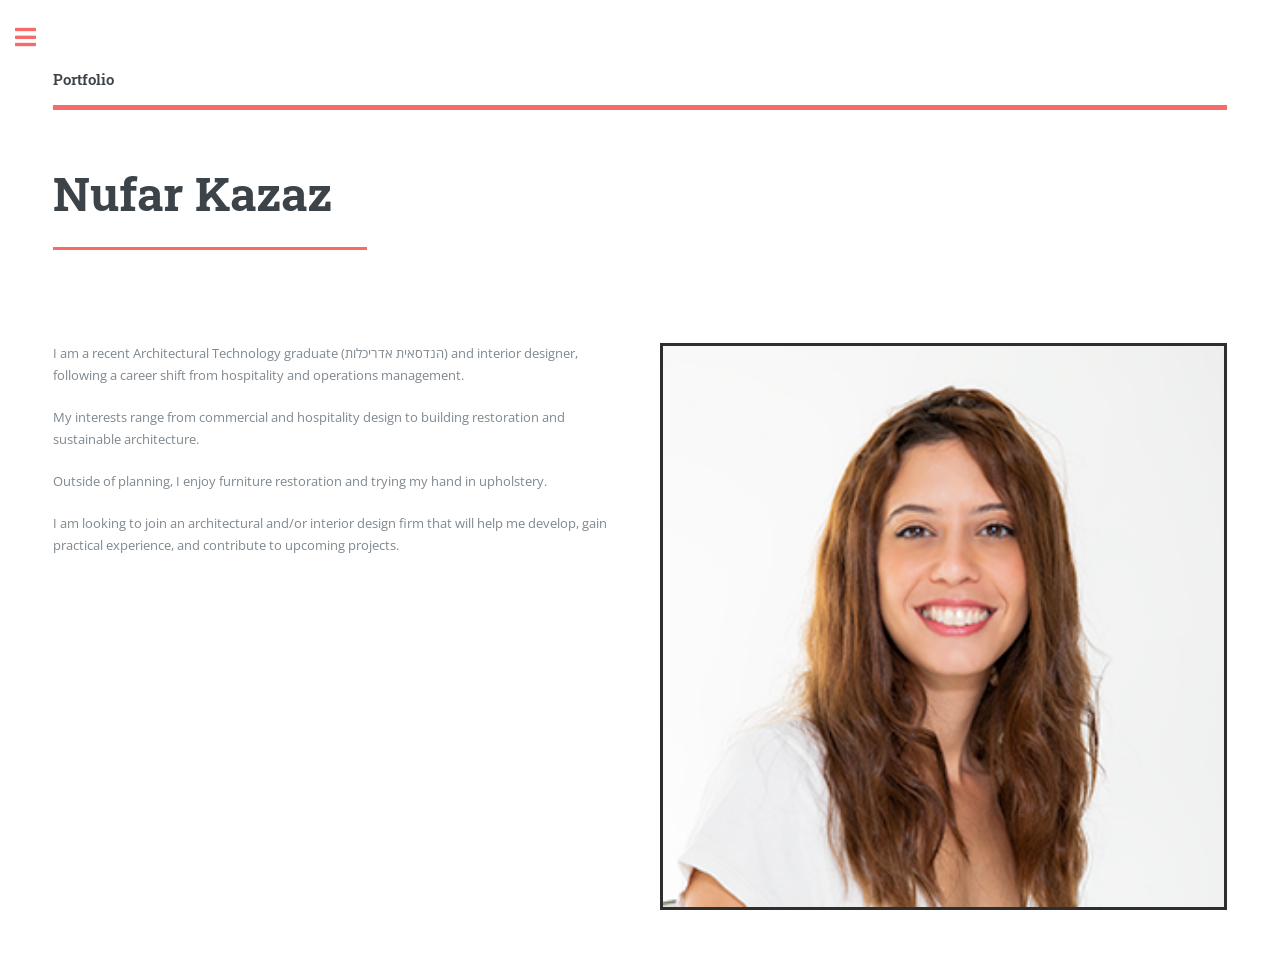
==== about.html @ 68d4677e "Add about.html with personal information and layout" ====
<!DOCTYPE HTML>
<html>
	<head>
		<title>Nufar Kazaz | About Me</title>
		<meta charset="utf-8" />
		<meta name="viewport" content="width=device-width, initial-scale=1, user-scalable=no" />
		<link rel="stylesheet" href="assets/css/main.css?v=2" />
		<style>
			.about-columns {
				display: grid;
				grid-template-columns: 1fr 1fr;
				gap: 3em;
				align-items: start;
			}

			.about-text p {
				margin-bottom: 1.5em;
			}

			.about-photo img {
				display: block;
				width: 100%;
				height: auto;
			}

			@media screen and (max-width: 736px) {
				.about-columns {
					grid-template-columns: 1fr;
					gap: 1.5em;
				}
			}
		</style>
	</head>
	<body class="is-preload">
		<div id="wrapper">
			<div id="main">
				<div class="inner">
					<header id="header">
						<a href="index.html" class="logo"><strong>Portfolio</strong></a>
					</header>

					<section>
						<header class="major">
							<h1>Nufar Kazaz</h1>
						</header>

						<div class="about-columns">
							<div class="about-text">
								<p>I am a recent Architectural Technology graduate (הנדסאית אדריכלות) and interior designer, following a career shift from hospitality and operations management.</p>

								<p>My interests range from commercial and hospitality design to building restoration and sustainable architecture.</p>

								<p>Outside of planning, I enjoy furniture restoration and trying my hand in upholstery.</p>

								<p>I am looking to join an architectural and/or interior design firm that will help me develop, gain practical experience, and contribute to upcoming projects.</p>
							</div>

							<div class="about-photo">
								<span class="image fit">
									<img src="images/Nufar-Kazaz.png" alt="Nufar Kazaz" />
								</span>
							</div>
						</div>
					</section>
				</div>
			</div>

			<div id="sidebar">
				<div class="inner">
					<nav id="menu">
						<header class="major">
							<h2>Menu</h2>
						</header>
						<ul>
							<li><a href="index.html">Homepage</a></li>
							<li>
								<span class="opener">Academic Projects</span>
								<ul>
									<li><a href="tzlil.html">Tzlil Music Center</a></li>
									<li><a href="kindergarten.html">Shitah Kindergarten</a></li>
									<li><a href="haemek.html">HaEmek Student Housing</a></li>
								</ul>
							</li>
							<li><a href="about.html">About Me</a></li>
						</ul>
					</nav>

					<section>
						<header class="major">
							<h2>Get in touch</h2>
						</header>
						<ul class="contact">
							<li class="icon solid fa-envelope"><a href="mailto:NufarKazaz@gmail.com">NufarKazaz@gmail.com</a></li>
							<li class="icon solid fa-phone">(+972) (0)52-6721467</li>
							<li class="icon solid fa-home">Ein Carmel<br />Israel</li>
						</ul>
					</section>

					<footer id="footer">
						<p class="copyright">&copy; Nufar Kazaz. All rights reserved. Design: <a href="https://html5up.net">HTML5 UP</a>.</p>
					</footer>
				</div>
			</div>
		</div>

		<script src="assets/js/jquery.min.js"></script>
		<script src="assets/js/browser.min.js"></script>
		<script src="assets/js/breakpoints.min.js"></script>
		<script src="assets/js/util.js"></script>
		<script src="assets/js/main.js"></script>
	</body>
</html>
---- assets/css/main.css ----
@import url(fontawesome-all.min.css);
@import url("https://fonts.googleapis.com/css?family=Open+Sans:400,600,400italic,600italic|Roboto+Slab:400,700");
/*
	Editorial by HTML5 UP
	html5up.net | @ajlkn
	Free for personal and commercial use under the CCA 3.0 license (html5up.net/license)
*/
html, body, div, span, applet, object,
iframe, h1, h2, h3, h4, h5, h6, p, blockquote,
pre, a, abbr, acronym, address, big, cite,
code, del, dfn, em, img, ins, kbd, q, s, samp,
small, strike, strong, sub, sup, tt, var, b,
u, i, center, dl, dt, dd, ol, ul, li, fieldset,
form, label, legend, table, caption, tbody,
tfoot, thead, tr, th, td, article, aside,
canvas, details, embed, figure, figcaption,
footer, header, hgroup, menu, nav, output, ruby,
section, summary, time, mark, audio, video {
  margin: 0;
  padding: 0;
  border: 0;
  font-size: 100%;
  font: inherit;
  vertical-align: baseline; }

article, aside, details, figcaption, figure,
footer, header, hgroup, menu, nav, section {
  display: block; }

body {
  line-height: 1; }

ol, ul {
  list-style: none; }

blockquote, q {
  quotes: none; }
  blockquote:before, blockquote:after, q:before, q:after {
    content: '';
    content: none; }

table {
  border-collapse: collapse;
  border-spacing: 0; }

body {
  -webkit-text-size-adjust: none; }

mark {
  background-color: transparent;
  color: inherit; }

input::-moz-focus-inner {
  border: 0;
  padding: 0; }

input, select, textarea {
  -moz-appearance: none;
  -webkit-appearance: none;
  -ms-appearance: none;
  appearance: none; }

/* Basic */
@-ms-viewport {
  width: device-width; }

body {
  -ms-overflow-style: scrollbar; }

@media screen and (max-width: 480px) {
  html, body {
    min-width: 320px; } }

html {
  box-sizing: border-box; }

*, *:before, *:after {
  box-sizing: inherit; }

body {
  background: #ffffff; }
  body.is-preload *, body.is-preload *:before, body.is-preload *:after, body.is-resizing *, body.is-resizing *:before, body.is-resizing *:after {
    -moz-animation: none !important;
    -webkit-animation: none !important;
    -ms-animation: none !important;
    animation: none !important;
    -moz-transition: none !important;
    -webkit-transition: none !important;
    -ms-transition: none !important;
    transition: none !important; }

/* Type */
body, input, select, textarea {
  color: #7f888f;
  font-family: "Open Sans", sans-serif;
  font-size: 13pt;
  font-weight: 400;
  line-height: 1.65; }
  @media screen and (max-width: 1680px) {
    body, input, select, textarea {
      font-size: 11pt; } }
  @media screen and (max-width: 1280px) {
    body, input, select, textarea {
      font-size: 10pt; } }
  @media screen and (max-width: 360px) {
    body, input, select, textarea {
      font-size: 9pt; } }

a {
  -moz-transition: color 0.2s ease-in-out, border-bottom-color 0.2s ease-in-out;
  -webkit-transition: color 0.2s ease-in-out, border-bottom-color 0.2s ease-in-out;
  -ms-transition: color 0.2s ease-in-out, border-bottom-color 0.2s ease-in-out;
  transition: color 0.2s ease-in-out, border-bottom-color 0.2s ease-in-out;
  border-bottom: dotted 1px;
  color: #f56a6a;
  text-decoration: none; }
  a:hover {
    border-bottom-color: #f56a6a;
    color: #f56a6a !important; }
    a:hover strong {
      color: inherit; }

strong, b {
  color: #3d4449;
  font-weight: 600; }

em, i {
  font-style: italic; }

p {
  margin: 0 0 2em 0; }

h1, h2, h3, h4, h5, h6 {
  color: #3d4449;
  font-family: "Roboto Slab", serif;
  font-weight: 700;
  line-height: 1.5;
  margin: 0 0 1em 0; }
  h1 a, h2 a, h3 a, h4 a, h5 a, h6 a {
    color: inherit;
    text-decoration: none;
    border-bottom: 0; }

h1 {
  font-size: 4em;
  margin: 0 0 0.5em 0;
  line-height: 1.3; }

h2 {
  font-size: 1.75em; }

h3 {
  font-size: 1.25em; }

h4 {
  font-size: 1.1em; }

h5 {
  font-size: 0.9em; }

h6 {
  font-size: 0.7em; }

@media screen and (max-width: 1680px) {
  h1 {
    font-size: 3.5em; } }

@media screen and (max-width: 980px) {
  h1 {
    font-size: 3.25em; } }

@media screen and (max-width: 736px) {
  h1 {
    font-size: 2em;
    line-height: 1.4; }
  h2 {
    font-size: 1.5em; } }

sub {
  font-size: 0.8em;
  position: relative;
  top: 0.5em; }

sup {
  font-size: 0.8em;
  position: relative;
  top: -0.5em; }

blockquote {
  border-left: solid 3px rgba(210, 215, 217, 0.75);
  font-style: italic;
  margin: 0 0 2em 0;
  padding: 0.5em 0 0.5em 2em; }

code {
  background: rgba(230, 235, 237, 0.25);
  border-radius: 0.375em;
  border: solid 1px rgba(210, 215, 217, 0.75);
  font-family: "Courier New", monospace;
  font-size: 0.9em;
  margin: 0 0.25em;
  padding: 0.25em 0.65em; }

pre {
  -webkit-overflow-scrolling: touch;
  font-family: "Courier New", monospace;
  font-size: 0.9em;
  margin: 0 0 2em 0; }
  pre code {
    display: block;
    line-height: 1.75;
    padding: 1em 1.5em;
    overflow-x: auto; }

hr {
  border: 0;
  border-bottom: solid 1px rgba(210, 215, 217, 0.75);
  margin: 2em 0; }
  hr.major {
    margin: 3em 0; }

.align-left {
  text-align: left; }

.align-center {
  text-align: center; }

.align-right {
  text-align: right; }

/* Row */
.row {
  display: flex;
  flex-wrap: wrap;
  box-sizing: border-box;
  align-items: stretch; }
  .row > * {
    box-sizing: border-box; }
  .row.gtr-uniform > * > :last-child {
    margin-bottom: 0; }
  .row.aln-left {
    justify-content: flex-start; }
  .row.aln-center {
    justify-content: center; }
  .row.aln-right {
    justify-content: flex-end; }
  .row.aln-top {
    align-items: flex-start; }
  .row.aln-middle {
    align-items: center; }
  .row.aln-bottom {
    align-items: flex-end; }
  .row > .imp {
    order: -1; }
  .row > .col-1 {
    width: 8.33333%; }
  .row > .off-1 {
    margin-left: 8.33333%; }
  .row > .col-2 {
    width: 16.66667%; }
  .row > .off-2 {
    margin-left: 16.66667%; }
  .row > .col-3 {
    width: 25%; }
  .row > .off-3 {
    margin-left: 25%; }
  .row > .col-4 {
    width: 33.33333%; }
  .row > .off-4 {
    margin-left: 33.33333%; }
  .row > .col-5 {
    width: 41.66667%; }
  .row > .off-5 {
    margin-left: 41.66667%; }
  .row > .col-6 {
    width: 50%; }
  .row > .off-6 {
    margin-left: 50%; }
  .row > .col-7 {
    width: 58.33333%; }
  .row > .off-7 {
    margin-left: 58.33333%; }
  .row > .col-8 {
    width: 66.66667%; }
  .row > .off-8 {
    margin-left: 66.66667%; }
  .row > .col-9 {
    width: 75%; }
  .row > .off-9 {
    margin-left: 75%; }
  .row > .col-10 {
    width: 83.33333%; }
  .row > .off-10 {
    margin-left: 83.33333%; }
  .row > .col-11 {
    width: 91.66667%; }
  .row > .off-11 {
    margin-left: 91.66667%; }
  .row > .col-12 {
    width: 100%; }
  .row > .off-12 {
    margin-left: 100%; }
  .row.gtr-0 {
    margin-top: 0;
    margin-left: 0em; }
    .row.gtr-0 > * {
      padding: 0 0 0 0em; }
    .row.gtr-0.gtr-uniform {
      margin-top: 0em; }
      .row.gtr-0.gtr-uniform > * {
        padding-top: 0em; }
  .row.gtr-25 {
    margin-top: 0;
    margin-left: -0.375em; }
    .row.gtr-25 > * {
      padding: 0 0 0 0.375em; }
    .row.gtr-25.gtr-uniform {
      margin-top: -0.375em; }
      .row.gtr-25.gtr-uniform > * {
        padding-top: 0.375em; }
  .row.gtr-50 {
    margin-top: 0;
    margin-left: -0.75em; }
    .row.gtr-50 > * {
      padding: 0 0 0 0.75em; }
    .row.gtr-50.gtr-uniform {
      margin-top: -0.75em; }
      .row.gtr-50.gtr-uniform > * {
        padding-top: 0.75em; }
  .row {
    margin-top: 0;
    margin-left: -1.5em; }
    .row > * {
      padding: 0 0 0 1.5em; }
    .row.gtr-uniform {
      margin-top: -1.5em; }
      .row.gtr-uniform > * {
        padding-top: 1.5em; }
  .row.gtr-150 {
    margin-top: 0;
    margin-left: -2.25em; }
    .row.gtr-150 > * {
      padding: 0 0 0 2.25em; }
    .row.gtr-150.gtr-uniform {
      margin-top: -2.25em; }
      .row.gtr-150.gtr-uniform > * {
        padding-top: 2.25em; }
  .row.gtr-200 {
    margin-top: 0;
    margin-left: -3em; }
    .row.gtr-200 > * {
      padding: 0 0 0 3em; }
    .row.gtr-200.gtr-uniform {
      margin-top: -3em; }
      .row.gtr-200.gtr-uniform > * {
        padding-top: 3em; }
  @media screen and (max-width: 1680px) {
    .row {
      display: flex;
      flex-wrap: wrap;
      box-sizing: border-box;
      align-items: stretch; }
      .row > * {
        box-sizing: border-box; }
      .row.gtr-uniform > * > :last-child {
        margin-bottom: 0; }
      .row.aln-left {
        justify-content: flex-start; }
      .row.aln-center {
        justify-content: center; }
      .row.aln-right {
        justify-content: flex-end; }
      .row.aln-top {
        align-items: flex-start; }
      .row.aln-middle {
        align-items: center; }
      .row.aln-bottom {
        align-items: flex-end; }
      .row > .imp-xlarge {
        order: -1; }
      .row > .col-1-xlarge {
        width: 8.33333%; }
      .row > .off-1-xlarge {
        margin-left: 8.33333%; }
      .row > .col-2-xlarge {
        width: 16.66667%; }
      .row > .off-2-xlarge {
        margin-left: 16.66667%; }
      .row > .col-3-xlarge {
        width: 25%; }
      .row > .off-3-xlarge {
        margin-left: 25%; }
      .row > .col-4-xlarge {
        width: 33.33333%; }
      .row > .off-4-xlarge {
        margin-left: 33.33333%; }
      .row > .col-5-xlarge {
        width: 41.66667%; }
      .row > .off-5-xlarge {
        margin-left: 41.66667%; }
      .row > .col-6-xlarge {
        width: 50%; }
      .row > .off-6-xlarge {
        margin-left: 50%; }
      .row > .col-7-xlarge {
        width: 58.33333%; }
      .row > .off-7-xlarge {
        margin-left: 58.33333%; }
      .row > .col-8-xlarge {
        width: 66.66667%; }
      .row > .off-8-xlarge {
        margin-left: 66.66667%; }
      .row > .col-9-xlarge {
        width: 75%; }
      .row > .off-9-xlarge {
        margin-left: 75%; }
      .row > .col-10-xlarge {
        width: 83.33333%; }
      .row > .off-10-xlarge {
        margin-left: 83.33333%; }
      .row > .col-11-xlarge {
        width: 91.66667%; }
      .row > .off-11-xlarge {
        margin-left: 91.66667%; }
      .row > .col-12-xlarge {
        width: 100%; }
      .row > .off-12-xlarge {
        margin-left: 100%; }
      .row.gtr-0 {
        margin-top: 0;
        margin-left: 0em; }
        .row.gtr-0 > * {
          padding: 0 0 0 0em; }
        .row.gtr-0.gtr-uniform {
          margin-top: 0em; }
          .row.gtr-0.gtr-uniform > * {
            padding-top: 0em; }
      .row.gtr-25 {
        margin-top: 0;
        margin-left: -0.375em; }
        .row.gtr-25 > * {
          padding: 0 0 0 0.375em; }
        .row.gtr-25.gtr-uniform {
          margin-top: -0.375em; }
          .row.gtr-25.gtr-uniform > * {
            padding-top: 0.375em; }
      .row.gtr-50 {
        margin-top: 0;
        margin-left: -0.75em; }
        .row.gtr-50 > * {
          padding: 0 0 0 0.75em; }
        .row.gtr-50.gtr-uniform {
          margin-top: -0.75em; }
          .row.gtr-50.gtr-uniform > * {
            padding-top: 0.75em; }
      .row {
        margin-top: 0;
        margin-left: -1.5em; }
        .row > * {
          padding: 0 0 0 1.5em; }
        .row.gtr-uniform {
          margin-top: -1.5em; }
          .row.gtr-uniform > * {
            padding-top: 1.5em; }
      .row.gtr-150 {
        margin-top: 0;
        margin-left: -2.25em; }
        .row.gtr-150 > * {
          padding: 0 0 0 2.25em; }
        .row.gtr-150.gtr-uniform {
          margin-top: -2.25em; }
          .row.gtr-150.gtr-uniform > * {
            padding-top: 2.25em; }
      .row.gtr-200 {
        margin-top: 0;
        margin-left: -3em; }
        .row.gtr-200 > * {
          padding: 0 0 0 3em; }
        .row.gtr-200.gtr-uniform {
          margin-top: -3em; }
          .row.gtr-200.gtr-uniform > * {
            padding-top: 3em; } }
  @media screen and (max-width: 1280px) {
    .row {
      display: flex;
      flex-wrap: wrap;
      box-sizing: border-box;
      align-items: stretch; }
      .row > * {
        box-sizing: border-box; }
      .row.gtr-uniform > * > :last-child {
        margin-bottom: 0; }
      .row.aln-left {
        justify-content: flex-start; }
      .row.aln-center {
        justify-content: center; }
      .row.aln-right {
        justify-content: flex-end; }
      .row.aln-top {
        align-items: flex-start; }
      .row.aln-middle {
        align-items: center; }
      .row.aln-bottom {
        align-items: flex-end; }
      .row > .imp-large {
        order: -1; }
      .row > .col-1-large {
        width: 8.33333%; }
      .row > .off-1-large {
        margin-left: 8.33333%; }
      .row > .col-2-large {
        width: 16.66667%; }
      .row > .off-2-large {
        margin-left: 16.66667%; }
      .row > .col-3-large {
        width: 25%; }
      .row > .off-3-large {
        margin-left: 25%; }
      .row > .col-4-large {
        width: 33.33333%; }
      .row > .off-4-large {
        margin-left: 33.33333%; }
      .row > .col-5-large {
        width: 41.66667%; }
      .row > .off-5-large {
        margin-left: 41.66667%; }
      .row > .col-6-large {
        width: 50%; }
      .row > .off-6-large {
        margin-left: 50%; }
      .row > .col-7-large {
        width: 58.33333%; }
      .row > .off-7-large {
        margin-left: 58.33333%; }
      .row > .col-8-large {
        width: 66.66667%; }
      .row > .off-8-large {
        margin-left: 66.66667%; }
      .row > .col-9-large {
        width: 75%; }
      .row > .off-9-large {
        margin-left: 75%; }
      .row > .col-10-large {
        width: 83.33333%; }
      .row > .off-10-large {
        margin-left: 83.33333%; }
      .row > .col-11-large {
        width: 91.66667%; }
      .row > .off-11-large {
        margin-left: 91.66667%; }
      .row > .col-12-large {
        width: 100%; }
      .row > .off-12-large {
        margin-left: 100%; }
      .row.gtr-0 {
        margin-top: 0;
        margin-left: 0em; }
        .row.gtr-0 > * {
          padding: 0 0 0 0em; }
        .row.gtr-0.gtr-uniform {
          margin-top: 0em; }
          .row.gtr-0.gtr-uniform > * {
            padding-top: 0em; }
      .row.gtr-25 {
        margin-top: 0;
        margin-left: -0.375em; }
        .row.gtr-25 > * {
          padding: 0 0 0 0.375em; }
        .row.gtr-25.gtr-uniform {
          margin-top: -0.375em; }
          .row.gtr-25.gtr-uniform > * {
            padding-top: 0.375em; }
      .row.gtr-50 {
        margin-top: 0;
        margin-left: -0.75em; }
        .row.gtr-50 > * {
          padding: 0 0 0 0.75em; }
        .row.gtr-50.gtr-uniform {
          margin-top: -0.75em; }
          .row.gtr-50.gtr-uniform > * {
            padding-top: 0.75em; }
      .row {
        margin-top: 0;
        margin-left: -1.5em; }
        .row > * {
          padding: 0 0 0 1.5em; }
        .row.gtr-uniform {
          margin-top: -1.5em; }
          .row.gtr-uniform > * {
            padding-top: 1.5em; }
      .row.gtr-150 {
        margin-top: 0;
        margin-left: -2.25em; }
        .row.gtr-150 > * {
          padding: 0 0 0 2.25em; }
        .row.gtr-150.gtr-uniform {
          margin-top: -2.25em; }
          .row.gtr-150.gtr-uniform > * {
            padding-top: 2.25em; }
      .row.gtr-200 {
        margin-top: 0;
        margin-left: -3em; }
        .row.gtr-200 > * {
          padding: 0 0 0 3em; }
        .row.gtr-200.gtr-uniform {
          margin-top: -3em; }
          .row.gtr-200.gtr-uniform > * {
            padding-top: 3em; } }
  @media screen and (max-width: 980px) {
    .row {
      display: flex;
      flex-wrap: wrap;
      box-sizing: border-box;
      align-items: stretch; }
      .row > * {
        box-sizing: border-box; }
      .row.gtr-uniform > * > :last-child {
        margin-bottom: 0; }
      .row.aln-left {
        justify-content: flex-start; }
      .row.aln-center {
        justify-content: center; }
      .row.aln-right {
        justify-content: flex-end; }
      .row.aln-top {
        align-items: flex-start; }
      .row.aln-middle {
        align-items: center; }
      .row.aln-bottom {
        align-items: flex-end; }
      .row > .imp-medium {
        order: -1; }
      .row > .col-1-medium {
        width: 8.33333%; }
      .row > .off-1-medium {
        margin-left: 8.33333%; }
      .row > .col-2-medium {
        width: 16.66667%; }
      .row > .off-2-medium {
        margin-left: 16.66667%; }
      .row > .col-3-medium {
        width: 25%; }
      .row > .off-3-medium {
        margin-left: 25%; }
      .row > .col-4-medium {
        width: 33.33333%; }
      .row > .off-4-medium {
        margin-left: 33.33333%; }
      .row > .col-5-medium {
        width: 41.66667%; }
      .row > .off-5-medium {
        margin-left: 41.66667%; }
      .row > .col-6-medium {
        width: 50%; }
      .row > .off-6-medium {
        margin-left: 50%; }
      .row > .col-7-medium {
        width: 58.33333%; }
      .row > .off-7-medium {
        margin-left: 58.33333%; }
      .row > .col-8-medium {
        width: 66.66667%; }
      .row > .off-8-medium {
        margin-left: 66.66667%; }
      .row > .col-9-medium {
        width: 75%; }
      .row > .off-9-medium {
        margin-left: 75%; }
      .row > .col-10-medium {
        width: 83.33333%; }
      .row > .off-10-medium {
        margin-left: 83.33333%; }
      .row > .col-11-medium {
        width: 91.66667%; }
      .row > .off-11-medium {
        margin-left: 91.66667%; }
      .row > .col-12-medium {
        width: 100%; }
      .row > .off-12-medium {
        margin-left: 100%; }
      .row.gtr-0 {
        margin-top: 0;
        margin-left: 0em; }
        .row.gtr-0 > * {
          padding: 0 0 0 0em; }
        .row.gtr-0.gtr-uniform {
          margin-top: 0em; }
          .row.gtr-0.gtr-uniform > * {
            padding-top: 0em; }
      .row.gtr-25 {
        margin-top: 0;
        margin-left: -0.375em; }
        .row.gtr-25 > * {
          padding: 0 0 0 0.375em; }
        .row.gtr-25.gtr-uniform {
          margin-top: -0.375em; }
          .row.gtr-25.gtr-uniform > * {
            padding-top: 0.375em; }
      .row.gtr-50 {
        margin-top: 0;
        margin-left: -0.75em; }
        .row.gtr-50 > * {
          padding: 0 0 0 0.75em; }
        .row.gtr-50.gtr-uniform {
          margin-top: -0.75em; }
          .row.gtr-50.gtr-uniform > * {
            padding-top: 0.75em; }
      .row {
        margin-top: 0;
        margin-left: -1.5em; }
        .row > * {
          padding: 0 0 0 1.5em; }
        .row.gtr-uniform {
          margin-top: -1.5em; }
          .row.gtr-uniform > * {
            padding-top: 1.5em; }
      .row.gtr-150 {
        margin-top: 0;
        margin-left: -2.25em; }
        .row.gtr-150 > * {
          padding: 0 0 0 2.25em; }
        .row.gtr-150.gtr-uniform {
          margin-top: -2.25em; }
          .row.gtr-150.gtr-uniform > * {
            padding-top: 2.25em; }
      .row.gtr-200 {
        margin-top: 0;
        margin-left: -3em; }
        .row.gtr-200 > * {
          padding: 0 0 0 3em; }
        .row.gtr-200.gtr-uniform {
          margin-top: -3em; }
          .row.gtr-200.gtr-uniform > * {
            padding-top: 3em; } }
  @media screen and (max-width: 736px) {
    .row {
      display: flex;
      flex-wrap: wrap;
      box-sizing: border-box;
      align-items: stretch; }
      .row > * {
        box-sizing: border-box; }
      .row.gtr-uniform > * > :last-child {
        margin-bottom: 0; }
      .row.aln-left {
        justify-content: flex-start; }
      .row.aln-center {
        justify-content: center; }
      .row.aln-right {
        justify-content: flex-end; }
      .row.aln-top {
        align-items: flex-start; }
      .row.aln-middle {
        align-items: center; }
      .row.aln-bottom {
        align-items: flex-end; }
      .row > .imp-small {
        order: -1; }
      .row > .col-1-small {
        width: 8.33333%; }
      .row > .off-1-small {
        margin-left: 8.33333%; }
      .row > .col-2-small {
        width: 16.66667%; }
      .row > .off-2-small {
        margin-left: 16.66667%; }
      .row > .col-3-small {
        width: 25%; }
      .row > .off-3-small {
        margin-left: 25%; }
      .row > .col-4-small {
        width: 33.33333%; }
      .row > .off-4-small {
        margin-left: 33.33333%; }
      .row > .col-5-small {
        width: 41.66667%; }
      .row > .off-5-small {
        margin-left: 41.66667%; }
      .row > .col-6-small {
        width: 50%; }
      .row > .off-6-small {
        margin-left: 50%; }
      .row > .col-7-small {
        width: 58.33333%; }
      .row > .off-7-small {
        margin-left: 58.33333%; }
      .row > .col-8-small {
        width: 66.66667%; }
      .row > .off-8-small {
        margin-left: 66.66667%; }
      .row > .col-9-small {
        width: 75%; }
      .row > .off-9-small {
        margin-left: 75%; }
      .row > .col-10-small {
        width: 83.33333%; }
      .row > .off-10-small {
        margin-left: 83.33333%; }
      .row > .col-11-small {
        width: 91.66667%; }
      .row > .off-11-small {
        margin-left: 91.66667%; }
      .row > .col-12-small {
        width: 100%; }
      .row > .off-12-small {
        margin-left: 100%; }
      .row.gtr-0 {
        margin-top: 0;
        margin-left: 0em; }
        .row.gtr-0 > * {
          padding: 0 0 0 0em; }
        .row.gtr-0.gtr-uniform {
          margin-top: 0em; }
          .row.gtr-0.gtr-uniform > * {
            padding-top: 0em; }
      .row.gtr-25 {
        margin-top: 0;
        margin-left: -0.375em; }
        .row.gtr-25 > * {
          padding: 0 0 0 0.375em; }
        .row.gtr-25.gtr-uniform {
          margin-top: -0.375em; }
          .row.gtr-25.gtr-uniform > * {
            padding-top: 0.375em; }
      .row.gtr-50 {
        margin-top: 0;
        margin-left: -0.75em; }
        .row.gtr-50 > * {
          padding: 0 0 0 0.75em; }
        .row.gtr-50.gtr-uniform {
          margin-top: -0.75em; }
          .row.gtr-50.gtr-uniform > * {
            padding-top: 0.75em; }
      .row {
        margin-top: 0;
        margin-left: -1.5em; }
        .row > * {
          padding: 0 0 0 1.5em; }
        .row.gtr-uniform {
          margin-top: -1.5em; }
          .row.gtr-uniform > * {
            padding-top: 1.5em; }
      .row.gtr-150 {
        margin-top: 0;
        margin-left: -2.25em; }
        .row.gtr-150 > * {
          padding: 0 0 0 2.25em; }
        .row.gtr-150.gtr-uniform {
          margin-top: -2.25em; }
          .row.gtr-150.gtr-uniform > * {
            padding-top: 2.25em; }
      .row.gtr-200 {
        margin-top: 0;
        margin-left: -3em; }
        .row.gtr-200 > * {
          padding: 0 0 0 3em; }
        .row.gtr-200.gtr-uniform {
          margin-top: -3em; }
          .row.gtr-200.gtr-uniform > * {
            padding-top: 3em; } }
  @media screen and (max-width: 480px) {
    .row {
      display: flex;
      flex-wrap: wrap;
      box-sizing: border-box;
      align-items: stretch; }
      .row > * {
        box-sizing: border-box; }
      .row.gtr-uniform > * > :last-child {
        margin-bottom: 0; }
      .row.aln-left {
        justify-content: flex-start; }
      .row.aln-center {
        justify-content: center; }
      .row.aln-right {
        justify-content: flex-end; }
      .row.aln-top {
        align-items: flex-start; }
      .row.aln-middle {
        align-items: center; }
      .row.aln-bottom {
        align-items: flex-end; }
      .row > .imp-xsmall {
        order: -1; }
      .row > .col-1-xsmall {
        width: 8.33333%; }
      .row > .off-1-xsmall {
        margin-left: 8.33333%; }
      .row > .col-2-xsmall {
        width: 16.66667%; }
      .row > .off-2-xsmall {
        margin-left: 16.66667%; }
      .row > .col-3-xsmall {
        width: 25%; }
      .row > .off-3-xsmall {
        margin-left: 25%; }
      .row > .col-4-xsmall {
        width: 33.33333%; }
      .row > .off-4-xsmall {
        margin-left: 33.33333%; }
      .row > .col-5-xsmall {
        width: 41.66667%; }
      .row > .off-5-xsmall {
        margin-left: 41.66667%; }
      .row > .col-6-xsmall {
        width: 50%; }
      .row > .off-6-xsmall {
        margin-left: 50%; }
      .row > .col-7-xsmall {
        width: 58.33333%; }
      .row > .off-7-xsmall {
        margin-left: 58.33333%; }
      .row > .col-8-xsmall {
        width: 66.66667%; }
      .row > .off-8-xsmall {
        margin-left: 66.66667%; }
      .row > .col-9-xsmall {
        width: 75%; }
      .row > .off-9-xsmall {
        margin-left: 75%; }
      .row > .col-10-xsmall {
        width: 83.33333%; }
      .row > .off-10-xsmall {
        margin-left: 83.33333%; }
      .row > .col-11-xsmall {
        width: 91.66667%; }
      .row > .off-11-xsmall {
        margin-left: 91.66667%; }
      .row > .col-12-xsmall {
        width: 100%; }
      .row > .off-12-xsmall {
        margin-left: 100%; }
      .row.gtr-0 {
        margin-top: 0;
        margin-left: 0em; }
        .row.gtr-0 > * {
          padding: 0 0 0 0em; }
        .row.gtr-0.gtr-uniform {
          margin-top: 0em; }
          .row.gtr-0.gtr-uniform > * {
            padding-top: 0em; }
      .row.gtr-25 {
        margin-top: 0;
        margin-left: -0.375em; }
        .row.gtr-25 > * {
          padding: 0 0 0 0.375em; }
        .row.gtr-25.gtr-uniform {
          margin-top: -0.375em; }
          .row.gtr-25.gtr-uniform > * {
            padding-top: 0.375em; }
      .row.gtr-50 {
        margin-top: 0;
        margin-left: -0.75em; }
        .row.gtr-50 > * {
          padding: 0 0 0 0.75em; }
        .row.gtr-50.gtr-uniform {
          margin-top: -0.75em; }
          .row.gtr-50.gtr-uniform > * {
            padding-top: 0.75em; }
      .row {
        margin-top: 0;
        margin-left: -1.5em; }
        .row > * {
          padding: 0 0 0 1.5em; }
        .row.gtr-uniform {
          margin-top: -1.5em; }
          .row.gtr-uniform > * {
            padding-top: 1.5em; }
      .row.gtr-150 {
        margin-top: 0;
        margin-left: -2.25em; }
        .row.gtr-150 > * {
          padding: 0 0 0 2.25em; }
        .row.gtr-150.gtr-uniform {
          margin-top: -2.25em; }
          .row.gtr-150.gtr-uniform > * {
            padding-top: 2.25em; }
      .row.gtr-200 {
        margin-top: 0;
        margin-left: -3em; }
        .row.gtr-200 > * {
          padding: 0 0 0 3em; }
        .row.gtr-200.gtr-uniform {
          margin-top: -3em; }
          .row.gtr-200.gtr-uniform > * {
            padding-top: 3em; } }

/* Section/Article */
section.special, article.special {
  text-align: center; }

header p {
  font-family: "Roboto Slab", serif;
  font-size: 1em;
  font-weight: 400;
  letter-spacing: 0.075em;
  margin-top: -0.5em;
  text-transform: uppercase; }

header.major > :last-child {
  border-bottom: solid 3px #f56a6a;
  display: inline-block;
  margin: 0 0 2em 0;
  padding: 0 0.75em 0.5em 0; }

header.main > :last-child {
  margin: 0 0 1em 0; }

/* Form */
form {
  margin: 0 0 2em 0; }

label {
  color: #3d4449;
  display: block;
  font-size: 0.9em;
  font-weight: 600;
  margin: 0 0 1em 0; }

input[type="text"],
input[type="password"],
input[type="email"],
input[type="tel"],
input[type="search"],
input[type="url"],
select,
textarea {
  -moz-appearance: none;
  -webkit-appearance: none;
  -ms-appearance: none;
  appearance: none;
  background: #ffffff;
  border-radius: 0.375em;
  border: none;
  border: solid 1px rgba(210, 215, 217, 0.75);
  color: inherit;
  display: block;
  outline: 0;
  padding: 0 1em;
  text-decoration: none;
  width: 100%; }
  input[type="text"]:invalid,
  input[type="password"]:invalid,
  input[type="email"]:invalid,
  input[type="tel"]:invalid,
  input[type="search"]:invalid,
  input[type="url"]:invalid,
  select:invalid,
  textarea:invalid {
    box-shadow: none; }
  input[type="text"]:focus,
  input[type="password"]:focus,
  input[type="email"]:focus,
  input[type="tel"]:focus,
  input[type="search"]:focus,
  input[type="url"]:focus,
  select:focus,
  textarea:focus {
    border-color: #f56a6a;
    box-shadow: 0 0 0 1px #f56a6a; }

select {
  background-image: url("data:image/svg+xml;charset=utf8,%3Csvg xmlns='http://www.w3.org/2000/svg' width='40' height='40' preserveAspectRatio='none' viewBox='0 0 40 40'%3E%3Cpath d='M9.4,12.3l10.4,10.4l10.4-10.4c0.2-0.2,0.5-0.4,0.9-0.4c0.3,0,0.6,0.1,0.9,0.4l3.3,3.3c0.2,0.2,0.4,0.5,0.4,0.9 c0,0.4-0.1,0.6-0.4,0.9L20.7,31.9c-0.2,0.2-0.5,0.4-0.9,0.4c-0.3,0-0.6-0.1-0.9-0.4L4.3,17.3c-0.2-0.2-0.4-0.5-0.4-0.9 c0-0.4,0.1-0.6,0.4-0.9l3.3-3.3c0.2-0.2,0.5-0.4,0.9-0.4S9.1,12.1,9.4,12.3z' fill='rgba(210, 215, 217, 0.75)' /%3E%3C/svg%3E");
  background-size: 1.25em;
  background-repeat: no-repeat;
  background-position: calc(100% - 1em) center;
  height: 2.75em;
  padding-right: 2.75em;
  text-overflow: ellipsis; }
  select option {
    color: #3d4449;
    background: #ffffff; }
  select:focus::-ms-value {
    background-color: transparent; }
  select::-ms-expand {
    display: none; }

input[type="text"],
input[type="password"],
input[type="email"],
input[type="tel"],
input[type="search"],
input[type="url"],
select {
  height: 2.75em; }

textarea {
  padding: 0.75em 1em; }

input[type="checkbox"],
input[type="radio"] {
  -moz-appearance: none;
  -webkit-appearance: none;
  -ms-appearance: none;
  appearance: none;
  display: block;
  float: left;
  margin-right: -2em;
  opacity: 0;
  width: 1em;
  z-index: -1; }
  input[type="checkbox"] + label,
  input[type="radio"] + label {
    text-decoration: none;
    color: #7f888f;
    cursor: pointer;
    display: inline-block;
    font-size: 1em;
    font-weight: 400;
    padding-left: 2.4em;
    padding-right: 0.75em;
    position: relative; }
    input[type="checkbox"] + label:before,
    input[type="radio"] + label:before {
      -moz-osx-font-smoothing: grayscale;
      -webkit-font-smoothing: antialiased;
      display: inline-block;
      font-style: normal;
      font-variant: normal;
      text-rendering: auto;
      line-height: 1;
      text-transform: none !important;
      font-family: 'Font Awesome 5 Free';
      font-weight: 900; }
    input[type="checkbox"] + label:before,
    input[type="radio"] + label:before {
      background: #ffffff;
      border-radius: 0.375em;
      border: solid 1px rgba(210, 215, 217, 0.75);
      content: '';
      display: inline-block;
      font-size: 0.8em;
      height: 2.0625em;
      left: 0;
      line-height: 2.0625em;
      position: absolute;
      text-align: center;
      top: 0;
      width: 2.0625em; }
  input[type="checkbox"]:checked + label:before,
  input[type="radio"]:checked + label:before {
    background: #3d4449;
    border-color: #3d4449;
    color: #ffffff;
    content: '\f00c'; }
  input[type="checkbox"]:focus + label:before,
  input[type="radio"]:focus + label:before {
    border-color: #f56a6a;
    box-shadow: 0 0 0 1px #f56a6a; }

input[type="checkbox"] + label:before {
  border-radius: 0.375em; }

input[type="radio"] + label:before {
  border-radius: 100%; }

::-webkit-input-placeholder {
  color: #9fa3a6 !important;
  opacity: 1.0; }

:-moz-placeholder {
  color: #9fa3a6 !important;
  opacity: 1.0; }

::-moz-placeholder {
  color: #9fa3a6 !important;
  opacity: 1.0; }

:-ms-input-placeholder {
  color: #9fa3a6 !important;
  opacity: 1.0; }

/* Box */
.box {
  border-radius: 0.375em;
  border: solid 1px rgba(210, 215, 217, 0.75);
  margin-bottom: 2em;
  padding: 1.5em; }
  .box > :last-child,
  .box > :last-child > :last-child,
  .box > :last-child > :last-child > :last-child {
    margin-bottom: 0; }
  .box.alt {
    border: 0;
    border-radius: 0;
    padding: 0; }

/* Icon */
.icon {
  text-decoration: none;
  border-bottom: none;
  position: relative; }
  .icon:before {
    -moz-osx-font-smoothing: grayscale;
    -webkit-font-smoothing: antialiased;
    display: inline-block;
    font-style: normal;
    font-variant: normal;
    text-rendering: auto;
    line-height: 1;
    text-transform: none !important;
    font-family: 'Font Awesome 5 Free';
    font-weight: 400; }
  .icon > .label {
    display: none; }
  .icon:before {
    line-height: inherit; }
  .icon.solid:before {
    font-weight: 900; }
  .icon.brands:before {
    font-family: 'Font Awesome 5 Brands'; }

/* Image */
.image {
  border-radius: 0em;
  border: 10;
  display: inline-block;
  position: relative; }
  .image img {
    border-radius: 0em;
    display: block; }
  .image.left, .image.right {
    max-width: 40%; }
    .image.left img, .image.right img {
      width: 100%; }
  .image.left {
    float: left;
    padding: 0 1.5em 1em 0;
    top: 0.25em; }
  .image.right {
    float: right;
    padding: 0 0 1em 1.5em;
    top: 0.25em; }
  .image.fit {
    display: block;
    margin: 0 0 2em 0;
    width: 100%; }
    .image.fit img {
      width: 100%; }
  .image.main {
    display: block;
    margin: 0 0 3em 0;
    width: 100%; }
    .image.main img {
      width: 100%; }

a.image {
  overflow: hidden; }
  a.image img {
    -moz-transition: -moz-transform 0.2s ease;
    -webkit-transition: -webkit-transform 0.2s ease;
    -ms-transition: -ms-transform 0.2s ease;
    transition: transform 0.2s ease; }
  a.image:hover img {
    -moz-transform: scale(1.075);
    -webkit-transform: scale(1.075);
    -ms-transform: scale(1.075);
    transform: scale(1.075); }

/* List */
ol {
  list-style: decimal;
  margin: 0 0 2em 0;
  padding-left: 1.25em; }
  ol li {
    padding-left: 0.25em; }

ul {
  list-style: disc;
  margin: 0 0 2em 0;
  padding-left: 1em; }
  ul li {
    padding-left: 0.5em; }
  ul.alt {
    list-style: none;
    padding-left: 0; }
    ul.alt li {
      border-top: solid 1px rgba(210, 215, 217, 0.75);
      padding: 0.5em 0; }
      ul.alt li:first-child {
        border-top: 0;
        padding-top: 0; }

dl {
  margin: 0 0 2em 0; }
  dl dt {
    display: block;
    font-weight: 600;
    margin: 0 0 1em 0; }
  dl dd {
    margin-left: 2em; }

/* Actions */
ul.actions {
  display: -moz-flex;
  display: -webkit-flex;
  display: -ms-flex;
  display: flex;
  cursor: default;
  list-style: none;
  margin-left: -1em;
  padding-left: 0; }
  ul.actions li {
    padding: 0 0 0 1em;
    vertical-align: middle; }
  ul.actions.special {
    -moz-justify-content: center;
    -webkit-justify-content: center;
    -ms-justify-content: center;
    justify-content: center;
    width: 100%;
    margin-left: 0; }
    ul.actions.special li:first-child {
      padding-left: 0; }
  ul.actions.stacked {
    -moz-flex-direction: column;
    -webkit-flex-direction: column;
    -ms-flex-direction: column;
    flex-direction: column;
    margin-left: 0; }
    ul.actions.stacked li {
      padding: 1.3em 0 0 0; }
      ul.actions.stacked li:first-child {
        padding-top: 0; }
  ul.actions.fit {
    width: calc(100% + 1em); }
    ul.actions.fit li {
      -moz-flex-grow: 1;
      -webkit-flex-grow: 1;
      -ms-flex-grow: 1;
      flex-grow: 1;
      -moz-flex-shrink: 1;
      -webkit-flex-shrink: 1;
      -ms-flex-shrink: 1;
      flex-shrink: 1;
      width: 100%; }
      ul.actions.fit li > * {
        width: 100%; }
    ul.actions.fit.stacked {
      width: 100%; }

/* Icons */
ul.icons {
  cursor: default;
  list-style: none;
  padding-left: 0; }
  ul.icons li {
    display: inline-block;
    padding: 0 1em 0 0; }
    ul.icons li:last-child {
      padding-right: 0; }
    ul.icons li .icon {
      color: inherit; }
      ul.icons li .icon:before {
        font-size: 1.25em; }

/* Contact */
ul.contact {
  list-style: none;
  padding: 0; }
  ul.contact li {
    text-decoration: none;
    border-top: solid 1px rgba(210, 215, 217, 0.75);
    margin: 1.5em 0 0 0;
    padding: 1.5em 0 0 3em;
    position: relative; }
    ul.contact li:before {
      -moz-osx-font-smoothing: grayscale;
      -webkit-font-smoothing: antialiased;
      display: inline-block;
      font-style: normal;
      font-variant: normal;
      text-rendering: auto;
      line-height: 1;
      text-transform: none !important;
      font-family: 'Font Awesome 5 Free';
      font-weight: 400; }
    ul.contact li:before {
      color: #f56a6a;
      display: inline-block;
      font-size: 1.5em;
      height: 1.125em;
      left: 0;
      line-height: 1.125em;
      position: absolute;
      text-align: center;
      top: 1em;
      width: 1.5em; }
    ul.contact li:first-child {
      border-top: 0;
      margin-top: 0;
      padding-top: 0; }
      ul.contact li:first-child:before {
        top: 0; }
    ul.contact li a {
      color: inherit; }

/* Pagination */
ul.pagination {
  cursor: default;
  list-style: none;
  padding-left: 0; }
  ul.pagination li {
    display: inline-block;
    padding-left: 0;
    vertical-align: middle; }
    ul.pagination li > .page {
      -moz-transition: background-color 0.2s ease-in-out, color 0.2s ease-in-out;
      -webkit-transition: background-color 0.2s ease-in-out, color 0.2s ease-in-out;
      -ms-transition: background-color 0.2s ease-in-out, color 0.2s ease-in-out;
      transition: background-color 0.2s ease-in-out, color 0.2s ease-in-out;
      border-bottom: 0;
      border-radius: 0.375em;
      display: inline-block;
      font-size: 0.8em;
      font-weight: 600;
      height: 2em;
      line-height: 2em;
      margin: 0 0.125em;
      min-width: 2em;
      padding: 0 0.5em;
      text-align: center; }
      ul.pagination li > .page.active {
        background-color: #f56a6a;
        color: #ffffff !important; }
        ul.pagination li > .page.active:hover {
          background-color: #f67878; }
        ul.pagination li > .page.active:active {
          background-color: #f45c5c; }
    ul.pagination li:first-child {
      padding-right: 0.75em; }
    ul.pagination li:last-child {
      padding-left: 0.75em; }
  @media screen and (max-width: 480px) {
    ul.pagination li:nth-child(n+2):nth-last-child(n+2) {
      display: none; }
    ul.pagination li:first-child {
      padding-right: 0; } }

/* Table */
.table-wrapper {
  -webkit-overflow-scrolling: touch;
  overflow-x: auto; }

table {
  margin: 0 0 2em 0;
  width: 100%; }
  table tbody tr {
    border: solid 1px rgba(210, 215, 217, 0.75);
    border-left: 0;
    border-right: 0; }
    table tbody tr:nth-child(2n + 1) {
      background-color: rgba(230, 235, 237, 0.25); }
  table td {
    padding: 0.75em 0.75em; }
  table th {
    color: #3d4449;
    font-size: 0.9em;
    font-weight: 600;
    padding: 0 0.75em 0.75em 0.75em;
    text-align: left; }
  table thead {
    border-bottom: solid 2px rgba(210, 215, 217, 0.75); }
  table tfoot {
    border-top: solid 2px rgba(210, 215, 217, 0.75); }
  table.alt {
    border-collapse: separate; }
    table.alt tbody tr td {
      border: solid 1px rgba(210, 215, 217, 0.75);
      border-left-width: 0;
      border-top-width: 0; }
      table.alt tbody tr td:first-child {
        border-left-width: 1px; }
    table.alt tbody tr:first-child td {
      border-top-width: 1px; }
    table.alt thead {
      border-bottom: 0; }
    table.alt tfoot {
      border-top: 0; }

/* Button */
input[type="submit"],
input[type="reset"],
input[type="button"],
button,
.button {
  -moz-appearance: none;
  -webkit-appearance: none;
  -ms-appearance: none;
  appearance: none;
  -moz-transition: background-color 0.2s ease-in-out, color 0.2s ease-in-out;
  -webkit-transition: background-color 0.2s ease-in-out, color 0.2s ease-in-out;
  -ms-transition: background-color 0.2s ease-in-out, color 0.2s ease-in-out;
  transition: background-color 0.2s ease-in-out, color 0.2s ease-in-out;
  background-color: transparent;
  border-radius: 0.375em;
  border: 0;
  box-shadow: inset 0 0 0 2px #f56a6a;
  color: #f56a6a !important;
  cursor: pointer;
  display: inline-block;
  font-family: "Roboto Slab", serif;
  font-size: 0.8em;
  font-weight: 700;
  height: 3.5em;
  letter-spacing: 0.075em;
  line-height: 3.5em;
  padding: 0 2.25em;
  text-align: center;
  text-decoration: none;
  text-transform: uppercase;
  white-space: nowrap; }
  input[type="submit"]:hover,
  input[type="reset"]:hover,
  input[type="button"]:hover,
  button:hover,
  .button:hover {
    background-color: rgba(245, 106, 106, 0.05); }
  input[type="submit"]:active,
  input[type="reset"]:active,
  input[type="button"]:active,
  button:active,
  .button:active {
    background-color: rgba(245, 106, 106, 0.15); }
  input[type="submit"].icon:before,
  input[type="reset"].icon:before,
  input[type="button"].icon:before,
  button.icon:before,
  .button.icon:before {
    margin-right: 0.5em; }
  input[type="submit"].fit,
  input[type="reset"].fit,
  input[type="button"].fit,
  button.fit,
  .button.fit {
    width: 100%; }
  input[type="submit"].small,
  input[type="reset"].small,
  input[type="button"].small,
  button.small,
  .button.small {
    font-size: 0.6em; }
  input[type="submit"].large,
  input[type="reset"].large,
  input[type="button"].large,
  button.large,
  .button.large {
    font-size: 1em;
    height: 3.65em;
    line-height: 3.65em; }
  input[type="submit"].primary,
  input[type="reset"].primary,
  input[type="button"].primary,
  button.primary,
  .button.primary {
    background-color: #f56a6a;
    box-shadow: none;
    color: #ffffff !important; }
    input[type="submit"].primary:hover,
    input[type="reset"].primary:hover,
    input[type="button"].primary:hover,
    button.primary:hover,
    .button.primary:hover {
      background-color: #f67878; }
    input[type="submit"].primary:active,
    input[type="reset"].primary:active,
    input[type="button"].primary:active,
    button.primary:active,
    .button.primary:active {
      background-color: #f45c5c; }
  input[type="submit"].disabled, input[type="submit"]:disabled,
  input[type="reset"].disabled,
  input[type="reset"]:disabled,
  input[type="button"].disabled,
  input[type="button"]:disabled,
  button.disabled,
  button:disabled,
  .button.disabled,
  .button:disabled {
    pointer-events: none;
    opacity: 0.25; }

/* Mini Posts */
.mini-posts article {
  border-top: solid 1px rgba(210, 215, 217, 0.75);
  margin-top: 2em;
  padding-top: 2em; }
  .mini-posts article .image {
    display: block;
    margin: 0 0 1.5em 0; }
    .mini-posts article .image img {
      display: block;
      width: 100%; }
  .mini-posts article:first-child {
    border-top: 0;
    margin-top: 0;
    padding-top: 0; }

/* Features */
.features {
  display: -moz-flex;
  display: -webkit-flex;
  display: -ms-flex;
  display: flex;
  -moz-flex-wrap: wrap;
  -webkit-flex-wrap: wrap;
  -ms-flex-wrap: wrap;
  flex-wrap: wrap;
  margin: 0 0 2em -3em;
  width: calc(100% + 3em); }
  .features article {
    -moz-align-items: center;
    -webkit-align-items: center;
    -ms-align-items: center;
    align-items: center;
    display: -moz-flex;
    display: -webkit-flex;
    display: -ms-flex;
    display: flex;
    margin: 0 0 3em 3em;
    position: relative;
    width: calc(50% - 3em); }
    .features article:nth-child(2n - 1) {
      margin-right: 1.5em; }
    .features article:nth-child(2n) {
      margin-left: 1.5em; }
    .features article:nth-last-child(1), .features article:nth-last-child(2) {
      margin-bottom: 0; }
    .features article .icon {
      -moz-flex-grow: 0;
      -webkit-flex-grow: 0;
      -ms-flex-grow: 0;
      flex-grow: 0;
      -moz-flex-shrink: 0;
      -webkit-flex-shrink: 0;
      -ms-flex-shrink: 0;
      flex-shrink: 0;
      display: block;
      height: 10em;
      line-height: 10em;
      margin: 0 2em 0 0;
      text-align: center;
      width: 10em; }
      .features article .icon:before {
        color: #f56a6a;
        font-size: 2.75rem;
        position: relative;
        top: 0.05em; }
      .features article .icon:after {
        -moz-transform: rotate(45deg);
        -webkit-transform: rotate(45deg);
        -ms-transform: rotate(45deg);
        transform: rotate(45deg);
        border-radius: 0.25rem;
        border: solid 2px rgba(210, 215, 217, 0.75);
        content: '';
        display: block;
        height: 7em;
        left: 50%;
        margin: -3.5em 0 0 -3.5em;
        position: absolute;
        top: 50%;
        width: 7em; }
    .features article .content {
      -moz-flex-grow: 1;
      -webkit-flex-grow: 1;
      -ms-flex-grow: 1;
      flex-grow: 1;
      -moz-flex-shrink: 1;
      -webkit-flex-shrink: 1;
      -ms-flex-shrink: 1;
      flex-shrink: 1;
      width: 100%; }
      .features article .content > :last-child {
        margin-bottom: 0; }
  @media screen and (max-width: 980px) {
    .features {
      margin: 0 0 2em 0;
      width: 100%; }
      .features article {
        margin: 0 0 3em 0;
        width: 100%; }
        .features article:nth-child(2n - 1) {
          margin-right: 0; }
        .features article:nth-child(2n) {
          margin-left: 0; }
        .features article:nth-last-child(1), .features article:nth-last-child(2) {
          margin-bottom: 3em; }
        .features article:last-child {
          margin-bottom: 0; }
        .features article .icon {
          height: 8em;
          line-height: 8em;
          width: 8em; }
          .features article .icon:before {
            font-size: 2.25rem; }
          .features article .icon:after {
            height: 6em;
            margin: -3em 0 0 -3em;
            width: 6em; } }
  @media screen and (max-width: 480px) {
    .features article {
      -moz-flex-direction: column;
      -webkit-flex-direction: column;
      -ms-flex-direction: column;
      flex-direction: column;
      -moz-align-items: -moz-flex-start;
      -webkit-align-items: -webkit-flex-start;
      -ms-align-items: -ms-flex-start;
      align-items: flex-start; }
      .features article .icon {
        height: 6em;
        line-height: 6em;
        margin: 0 0 1.5em 0;
        width: 6em; }
        .features article .icon:before {
          font-size: 1.5rem; }
        .features article .icon:after {
          height: 4em;
          margin: -2em 0 0 -2em;
          width: 4em; } }
  @media screen and (max-width: 480px) {
    .features article .icon:before {
      font-size: 1.25rem; } }

/* Posts */
.posts {
  display: -moz-flex;
  display: -webkit-flex;
  display: -ms-flex;
  display: flex;
  -moz-flex-wrap: wrap;
  -webkit-flex-wrap: wrap;
  -ms-flex-wrap: wrap;
  flex-wrap: wrap;
  margin: 0 0 2em -6em;
  width: calc(100% + 6em); }
  .posts article {
    -moz-flex-grow: 0;
    -webkit-flex-grow: 0;
    -ms-flex-grow: 0;
    flex-grow: 0;
    -moz-flex-shrink: 1;
    -webkit-flex-shrink: 1;
    -ms-flex-shrink: 1;
    flex-shrink: 1;
    margin: 0 0 6em 6em;
    position: relative;
    width: calc(33.33333% - 6em); }
    .posts article:before {
      background: rgba(210, 215, 217, 0.75);
      content: '';
      display: block;
      height: calc(100% + 6em);
      left: -3em;
      position: absolute;
      top: 0;
      width: 1px; }
    .posts article:after {
      background: rgba(210, 215, 217, 0.75);
      bottom: -3em;
      content: '';
      display: block;
      height: 1px;
      position: absolute;
      right: 0;
      width: calc(100% + 6em); }
    .posts article > :last-child {
      margin-bottom: 0; }
    .posts article .image {
      display: block;
      margin: 0 0 2em 0; }
      .posts article .image img {
        display: block;
        width: 100%; }
  @media screen and (min-width: 1681px) {
    .posts article:nth-child(3n + 1):before {
      display: none; }
    .posts article:nth-child(3n + 1):after {
      width: 100%; }
    .posts article:nth-last-child(1), .posts article:nth-last-child(2), .posts article:nth-last-child(3) {
      margin-bottom: 0; }
      .posts article:nth-last-child(1):before, .posts article:nth-last-child(2):before, .posts article:nth-last-child(3):before {
        height: 100%; }
      .posts article:nth-last-child(1):after, .posts article:nth-last-child(2):after, .posts article:nth-last-child(3):after {
        display: none; } }
  @media screen and (max-width: 1680px) {
    .posts article {
      width: calc(50% - 6em); }
      .posts article:nth-last-child(3) {
        margin-bottom: 6em; } }
  @media screen and (min-width: 481px) and (max-width: 1680px) {
    .posts article:nth-child(2n + 1):before {
      display: none; }
    .posts article:nth-child(2n + 1):after {
      width: 100%; }
    .posts article:nth-last-child(1), .posts article:nth-last-child(2) {
      margin-bottom: 0; }
      .posts article:nth-last-child(1):before, .posts article:nth-last-child(2):before {
        height: 100%; }
      .posts article:nth-last-child(1):after, .posts article:nth-last-child(2):after {
        display: none; } }
  @media screen and (max-width: 736px) {
    .posts {
      margin: 0 0 2em -4.5em;
      width: calc(100% + 4.5em); }
      .posts article {
        margin: 0 0 4.5em 4.5em;
        width: calc(50% - 4.5em); }
        .posts article:before {
          height: calc(100% + 4.5em);
          left: -2.25em; }
        .posts article:after {
          bottom: -2.25em;
          width: calc(100% + 4.5em); }
        .posts article:nth-last-child(3) {
          margin-bottom: 4.5em; } }
  @media screen and (max-width: 480px) {
    .posts {
      margin: 0 0 2em 0;
      width: 100%; }
      .posts article {
        margin: 0 0 4.5em 0;
        width: 100%; }
        .posts article:before {
          display: none; }
        .posts article:after {
          width: 100%; }
        .posts article:last-child {
          margin-bottom: 0; }
          .posts article:last-child:after {
            display: none; } }

/* Wrapper */
#wrapper {
  display: -moz-flex;
  display: -webkit-flex;
  display: -ms-flex;
  display: flex;
  -moz-flex-direction: row-reverse;
  -webkit-flex-direction: row-reverse;
  -ms-flex-direction: row-reverse;
  flex-direction: row-reverse;
  min-height: 100vh; }

/* Main */
#main {
  -moz-flex-grow: 1;
  -webkit-flex-grow: 1;
  -ms-flex-grow: 1;
  flex-grow: 1;
  -moz-flex-shrink: 1;
  -webkit-flex-shrink: 1;
  -ms-flex-shrink: 1;
  flex-shrink: 1;
  width: 100%; }
  #main > .inner {
    padding: 0 6em 0.1em 6em ;
    margin: 0 auto;
    max-width: 110em; }
    #main > .inner > section {
      padding: 6em 0 4em 0 ;
      border-top: solid 2px rgba(210, 215, 217, 0.75); }
      #main > .inner > section:first-of-type {
        border-top: 0 !important; }
  @media screen and (max-width: 1680px) {
    #main > .inner {
      padding: 0 5em 0.1em 5em ; }
      #main > .inner > section {
        padding: 5em 0 3em 0 ; } }
  @media screen and (max-width: 1280px) {
    #main > .inner {
      padding: 0 4em 0.1em 4em ; }
      #main > .inner > section {
        padding: 4em 0 2em 0 ; } }
  @media screen and (max-width: 736px) {
    #main > .inner {
      padding: 0 2em 0.1em 2em ; }
      #main > .inner > section {
        padding: 3em 0 1em 0 ; } }

/* Sidebar */
#search form {
  text-decoration: none;
  position: relative; }
  #search form:before {
    -moz-osx-font-smoothing: grayscale;
    -webkit-font-smoothing: antialiased;
    display: inline-block;
    font-style: normal;
    font-variant: normal;
    text-rendering: auto;
    line-height: 1;
    text-transform: none !important;
    font-family: 'Font Awesome 5 Free';
    font-weight: 900; }
  #search form:before {
    -moz-transform: scaleX(-1);
    -webkit-transform: scaleX(-1);
    -ms-transform: scaleX(-1);
    transform: scaleX(-1);
    color: #7f888f;
    content: '\f002';
    cursor: default;
    display: block;
    font-size: 1.5em;
    height: 2em;
    line-height: 2em;
    opacity: 0.325;
    position: absolute;
    right: 0;
    text-align: center;
    top: 0;
    width: 2em; }
  #search form input[type="text"] {
    padding-right: 2.75em; }

#sidebar {
  -moz-flex-grow: 0;
  -webkit-flex-grow: 0;
  -ms-flex-grow: 0;
  flex-grow: 0;
  -moz-flex-shrink: 0;
  -webkit-flex-shrink: 0;
  -ms-flex-shrink: 0;
  flex-shrink: 0;
  -moz-transition: margin-left 0.5s ease, box-shadow 0.5s ease;
  -webkit-transition: margin-left 0.5s ease, box-shadow 0.5s ease;
  -ms-transition: margin-left 0.5s ease, box-shadow 0.5s ease;
  transition: margin-left 0.5s ease, box-shadow 0.5s ease;
  background-color: #f5f6f7;
  font-size: 0.9em;
  position: relative;
  width: 26em; }
  #sidebar h2 {
    font-size: 1.38889em; }
  #sidebar > .inner {
    padding: 2.22222em 2.22222em 2.44444em 2.22222em ;
    position: relative;
    width: 26em; }
    #sidebar > .inner > * {
      border-bottom: solid 2px rgba(210, 215, 217, 0.75);
      margin: 0 0 3.5em 0;
      padding: 0 0 3.5em 0; }
      #sidebar > .inner > * > :last-child {
        margin-bottom: 0; }
      #sidebar > .inner > *:last-child {
        border-bottom: 0;
        margin-bottom: 0;
        padding-bottom: 0; }
    #sidebar > .inner > .alt {
      background-color: #eff1f2;
      border-bottom: 0;
      margin: -2.22222em 0 4.44444em -2.22222em;
      padding: 2.22222em;
      width: calc(100% + 4.44444em); }
  #sidebar .toggle {
    text-decoration: none;
    -moz-transition: left 0.5s ease;
    -webkit-transition: left 0.5s ease;
    -ms-transition: left 0.5s ease;
    transition: left 0.5s ease;
    -webkit-tap-highlight-color: rgba(255, 255, 255, 0);
    border: 0;
    display: block;
    height: 7.5em;
    left: 26em;
    line-height: 7.5em;
    outline: 0;
    overflow: hidden;
    position: absolute;
    text-align: center;
    text-indent: -15em;
    white-space: nowrap;
    top: 0;
    width: 6em;
    z-index: 10000; }
    #sidebar .toggle:before {
      -moz-osx-font-smoothing: grayscale;
      -webkit-font-smoothing: antialiased;
      display: inline-block;
      font-style: normal;
      font-variant: normal;
      text-rendering: auto;
      line-height: 1;
      text-transform: none !important;
      font-family: 'Font Awesome 5 Free';
      font-weight: 900; }
    #sidebar .toggle:before {
      content: '\f0c9';
      font-size: 2rem;
      height: inherit;
      left: 0;
      line-height: inherit;
      position: absolute;
      text-indent: 0;
      top: 0;
      width: inherit; }
  #sidebar.inactive {
    margin-left: -26em; }
  @media screen and (max-width: 1680px) {
    #sidebar {
      width: 24em; }
      #sidebar > .inner {
        padding: 1.66667em 1.66667em 1.33333em 1.66667em ;
        width: 24em; }
        #sidebar > .inner > .alt {
          margin: -1.66667em 0 3.33333em -1.66667em;
          padding: 1.66667em;
          width: calc(100% + 3.33333em); }
      #sidebar .toggle {
        height: 6.25em;
        left: 24em;
        line-height: 6.25em;
        text-indent: 5em;
        width: 5em; }
        #sidebar .toggle:before {
          font-size: 1.5rem; }
      #sidebar.inactive {
        margin-left: -24em; } }
  @media screen and (max-width: 1280px) {
    #sidebar {
      box-shadow: 0 0 5em 0 rgba(0, 0, 0, 0.175);
      height: 100%;
      left: 0;
      position: fixed;
      top: 0;
      z-index: 10000; }
      #sidebar.inactive {
        box-shadow: none; }
      #sidebar > .inner {
        -webkit-overflow-scrolling: touch;
        height: 100%;
        left: 0;
        overflow-x: hidden;
        overflow-y: auto;
        position: absolute;
        top: 0; }
        #sidebar > .inner:after {
          content: '';
          display: block;
          height: 4em;
          width: 100%; }
      #sidebar .toggle {
        text-indent: 6em;
        width: 6em; }
        #sidebar .toggle:before {
          font-size: 1.5rem;
          margin-left: -0.4375em; }
      body.is-preload #sidebar {
        display: none; } }
  @media screen and (max-width: 736px) {
    #sidebar .toggle {
      text-indent: 7.25em;
      width: 7.25em; }
      #sidebar .toggle:before {
        color: #7f888f;
        margin-left: -0.0625em;
        margin-top: -0.25em;
        font-size: 1.1rem;
        z-index: 1; }
      #sidebar .toggle:after {
        background: rgba(222, 225, 226, 0.75);
        border-radius: 0.375em;
        content: '';
        height: 3.5em;
        left: 1em;
        position: absolute;
        top: 1em;
        width: 5em; } }

/* Header */
#header {
  display: -moz-flex;
  display: -webkit-flex;
  display: -ms-flex;
  display: flex;
  border-bottom: solid 5px #f56a6a;
  padding: 6em 0 1em 0;
  position: relative; }
  #header > * {
    -moz-flex: 1;
    -webkit-flex: 1;
    -ms-flex: 1;
    flex: 1;
    margin-bottom: 0; }
  #header .logo {
    border-bottom: 0;
    color: inherit;
    font-family: "Roboto Slab", serif;
    font-size: 1.125em; }
  #header .icons {
    text-align: right; }
  @media screen and (max-width: 1680px) {
    #header {
      padding-top: 5em; } }
  @media screen and (max-width: 736px) {
    #header {
      padding-top: 6.5em; }
      #header .logo {
        font-size: 1.25em;
        margin: 0; }
      #header .icons {
        height: 5em;
        line-height: 5em;
        position: absolute;
        right: -0.5em;
        top: 0; } }

/* Banner */
#banner {
  padding: 6em 0 4em 0 ;
  display: -moz-flex;
  display: -webkit-flex;
  display: -ms-flex;
  display: flex; }
  #banner h1 {
    margin-top: -0.125em; }
  #banner .content {
    -moz-flex-grow: 1;
    -webkit-flex-grow: 1;
    -ms-flex-grow: 1;
    flex-grow: 1;
    -moz-flex-shrink: 1;
    -webkit-flex-shrink: 1;
    -ms-flex-shrink: 1;
    flex-shrink: 1;
    width: 50%; }
  #banner .image {
    -moz-flex-grow: 0;
    -webkit-flex-grow: 0;
    -ms-flex-grow: 0;
    flex-grow: 0;
    -moz-flex-shrink: 0;
    -webkit-flex-shrink: 0;
    -ms-flex-shrink: 0;
    flex-shrink: 0;
    display: block;
    margin: 0 0 2em 4em;
    width: 50%; }
    #banner .image img {
      height: 100%;
      -moz-object-fit: cover;
      -webkit-object-fit: cover;
      -ms-object-fit: cover;
      object-fit: cover;
      -moz-object-position: center;
      -webkit-object-position: center;
      -ms-object-position: center;
      object-position: center;
      width: 100%; }
  @media screen and (orientation: portrait) {
    #banner {
      -moz-flex-direction: column-reverse;
      -webkit-flex-direction: column-reverse;
      -ms-flex-direction: column-reverse;
      flex-direction: column-reverse; }
      #banner h1 br {
        display: none; }
      #banner .content {
        -moz-flex-grow: 0;
        -webkit-flex-grow: 0;
        -ms-flex-grow: 0;
        flex-grow: 0;
        -moz-flex-shrink: 0;
        -webkit-flex-shrink: 0;
        -ms-flex-shrink: 0;
        flex-shrink: 0;
        width: 100%; }
      #banner .image {
        -moz-flex-grow: 0;
        -webkit-flex-grow: 0;
        -ms-flex-grow: 0;
        flex-grow: 0;
        -moz-flex-shrink: 0;
        -webkit-flex-shrink: 0;
        -ms-flex-shrink: 0;
        flex-shrink: 0;
        margin: 0 0 4em 0;
        height: 25em;
        max-height: 50vh;
        min-height: 18em;
        width: 100%; } }
  @media screen and (orientation: portrait) and (max-width: 480px) {
    #banner .image {
      max-height: 35vh; } }

/* Footer */
#footer .copyright {
  color: #9fa3a6;
  font-size: 0.9em; }
  #footer .copyright a {
    color: inherit; }

/* Menu */
#menu ul {
  -moz-user-select: none;
  -webkit-user-select: none;
  -ms-user-select: none;
  user-select: none;
  color: #3d4449;
  font-family: "Roboto Slab", serif;
  font-weight: 400;
  letter-spacing: 0.075em;
  list-style: none;
  margin-bottom: 0;
  padding: 0;
  text-transform: uppercase; }
  #menu ul a, #menu ul span {
    border-bottom: 0;
    color: inherit;
    cursor: pointer;
    display: block;
    font-size: 0.9em;
    padding: 0.625em 0; }
    #menu ul a:hover, #menu ul span:hover {
      color: #f56a6a; }
    #menu ul a.opener, #menu ul span.opener {
      -moz-transition: color 0.2s ease-in-out;
      -webkit-transition: color 0.2s ease-in-out;
      -ms-transition: color 0.2s ease-in-out;
      transition: color 0.2s ease-in-out;
      text-decoration: none;
      -webkit-tap-highlight-color: rgba(255, 255, 255, 0);
      position: relative; }
      #menu ul a.opener:before, #menu ul span.opener:before {
        -moz-osx-font-smoothing: grayscale;
        -webkit-font-smoothing: antialiased;
        display: inline-block;
        font-style: normal;
        font-variant: normal;
        text-rendering: auto;
        line-height: 1;
        text-transform: none !important;
        font-family: 'Font Awesome 5 Free';
        font-weight: 900; }
      #menu ul a.opener:before, #menu ul span.opener:before {
        -moz-transition: color 0.2s ease-in-out, -moz-transform 0.2s ease-in-out;
        -webkit-transition: color 0.2s ease-in-out, -webkit-transform 0.2s ease-in-out;
        -ms-transition: color 0.2s ease-in-out, -ms-transform 0.2s ease-in-out;
        transition: color 0.2s ease-in-out, transform 0.2s ease-in-out;
        color: #9fa3a6;
        content: '\f078';
        position: absolute;
        right: 0; }
      #menu ul a.opener:hover:before, #menu ul span.opener:hover:before {
        color: #f56a6a; }
      #menu ul a.opener.active + ul, #menu ul span.opener.active + ul {
        display: block; }
      #menu ul a.opener.active:before, #menu ul span.opener.active:before {
        -moz-transform: rotate(-180deg);
        -webkit-transform: rotate(-180deg);
        -ms-transform: rotate(-180deg);
        transform: rotate(-180deg); }

#menu > ul > li {
  border-top: solid 1px rgba(210, 215, 217, 0.75);
  margin: 0.5em 0 0 0;
  padding: 0.5em 0 0 0; }
  #menu > ul > li > ul {
    color: #9fa3a6;
    display: none;
    margin: 0.5em 0 1.5em 0;
    padding-left: 1em; }
    #menu > ul > li > ul a, #menu > ul > li > ul span {
      font-size: 0.8em; }
    #menu > ul > li > ul > li {
      margin: 0.125em 0 0 0;
      padding: 0.125em 0 0 0; }
  #menu > ul > li:first-child {
    border-top: 0;
    margin-top: 0;
    padding-top: 0; }
/* Custom 5px Black Frame for Images */
img, 
.image img, 
a.image img, 
article .image img {
    border: 3px solid #2e2e2e !important;
    box-sizing: border-box !important;
    max-width: 100% !important;
    height: auto !important;
    display: block !important;
}
.posts article a.image.fit {
  margin-bottom: 0 !important;
}

.posts article span.project-tag {
  display: block !important;
  font-size: 0.8em !important;
  color: #888888 !important;
  margin-top: -0.2em !important;
  margin-bottom: 0.8em !important;
  font-weight: 500 !important;
  text-transform: none !important;
  letter-spacing: 0 !important;
}

.posts article h4 {
  margin-bottom: 0.8em !important;
}
#menu ul ul li a {
  text-transform: none;
}
/* Modal Overlay Background */
.modal {
  display: none;
  position: fixed;
  z-index: 99999;
  left: 0;
  top: 0;
  width: 100vw;
  height: 100vh;
  background-color: rgba(0, 0, 0, 0.85);
  backdrop-filter: blur(5px);
  align-items: center;
  justify-content: center;
}

/* Modal Content Box - Expanded for High Detail Drawings */
.modal .modal-content {
  position: relative;
  background-color: #fff;
  padding: 35px 25px 20px 25px;
  width: 95vw;
  max-width: 1300px;
  max-height: 92vh;
  border-radius: 8px;
  box-shadow: 0 10px 30px rgba(0, 0, 0, 0.4);
  box-sizing: border-box;
}

/* Close Button (X) - Cleanly positioned inside top right margin */
.modal .close-modal {
  position: absolute;
  top: 8px;
  right: 15px;
  color: #666;
  font-size: 32px;
  font-weight: 300;
  cursor: pointer;
  line-height: 1;
  z-index: 102;
  transition: color 0.2s ease;
}

.modal .close-modal:hover {
  color: #000;
}

/* Carousel Outer Container */
.modal .carousel-container {
  position: relative;
  width: 100%;
}

.modal  .carousel-slide {
  display: none !important;
}

.modal .carousel-slide.active {
  display: block !important;
}

/* Image Containment for Drawing Details */
.modal .carousel-slide img {
  width: 100%;
  max-height: 78vh;
  object-fit: contain;
  display: block;
  margin: 0 auto;
}

/* Desktop Navigation Arrows (Positioned cleanly outside the image box) */
.modal .carousel-btn {
  position: absolute;
  top: 50%;
  transform: translateY(-50%);
  background: none !important;
  border: none !important;
  color: rgba(255, 255, 255, 0.8) !important;
  font-size: 40px !important;
  cursor: pointer;
  z-index: 101;
  padding: 10px;
  line-height: 1;
  transition: color 0.2s ease, transform 0.2s ease;
  box-shadow: none !important;
  border-radius: 0 !important;
}

.modal .carousel-btn:hover {
  color: #ffffff !important;
  transform: translateY(-50%) scale(1.15);
}

.modal .prev-btn { left: -65px; }
.modal .next-btn { right: -65px; }

/* Navigation Dots */
.modal .carousel-dots {
  text-align: center;
  padding-top: 10px;
}

.modal .dot {
  cursor: pointer;
  height: 8px;
  width: 8px;
  margin: 0 5px;
  background-color: #ccc;
  border-radius: 50%;
  display: inline-block;
  transition: background-color 0.2s ease;
}

.modal .dot.active, 
.modal .dot:hover {
  background-color: #333;
}

/* Mobile Adjustments */
@media screen and (max-width: 768px) {
  .modal .modal-content {
    width: 92vw;
    padding: 30px 10px 15px 10px;
  }

  .modal .close-modal {
    top: 5px;
    right: 12px;
    font-size: 28px;
  }

  .modal .carousel-btn {
    font-size: 24px !important;
    color: #444 !important;
    padding: 5px;
  }

  .modal .prev-btn { left: 5px; }
  .modal .next-btn { right: 5px; }
}
/* Mobile Adjustments - Discrete Minimalist Controls */
@media screen and (max-width: 768px) {
  .modal.modal-content {
    width: 95vw;
    padding: 35px 12px 25px 12px;
  }

  .modal .close-modal {
    top: 6px;
    right: 12px;
    font-size: 26px;
    color: #666;
  }

  .modal .carousel-btn {
    font-size: 22px !important;
    color: #666 !important;
    padding: 4px;
    background: none !important;
    outline: none !important;
    -webkit-tap-highlight-color: transparent;
  }

  .modal .carousel-btn:hover,
  .modal .carousel-btn:focus,
  .modal .carousel-btn:active {
    color: #444 !important;
    background: none !important;
    outline: none !important;
    box-shadow: none !important;
  }

  .modal .prev-btn { left: -2px; }
  .modal .next-btn { right: -2px; }
}
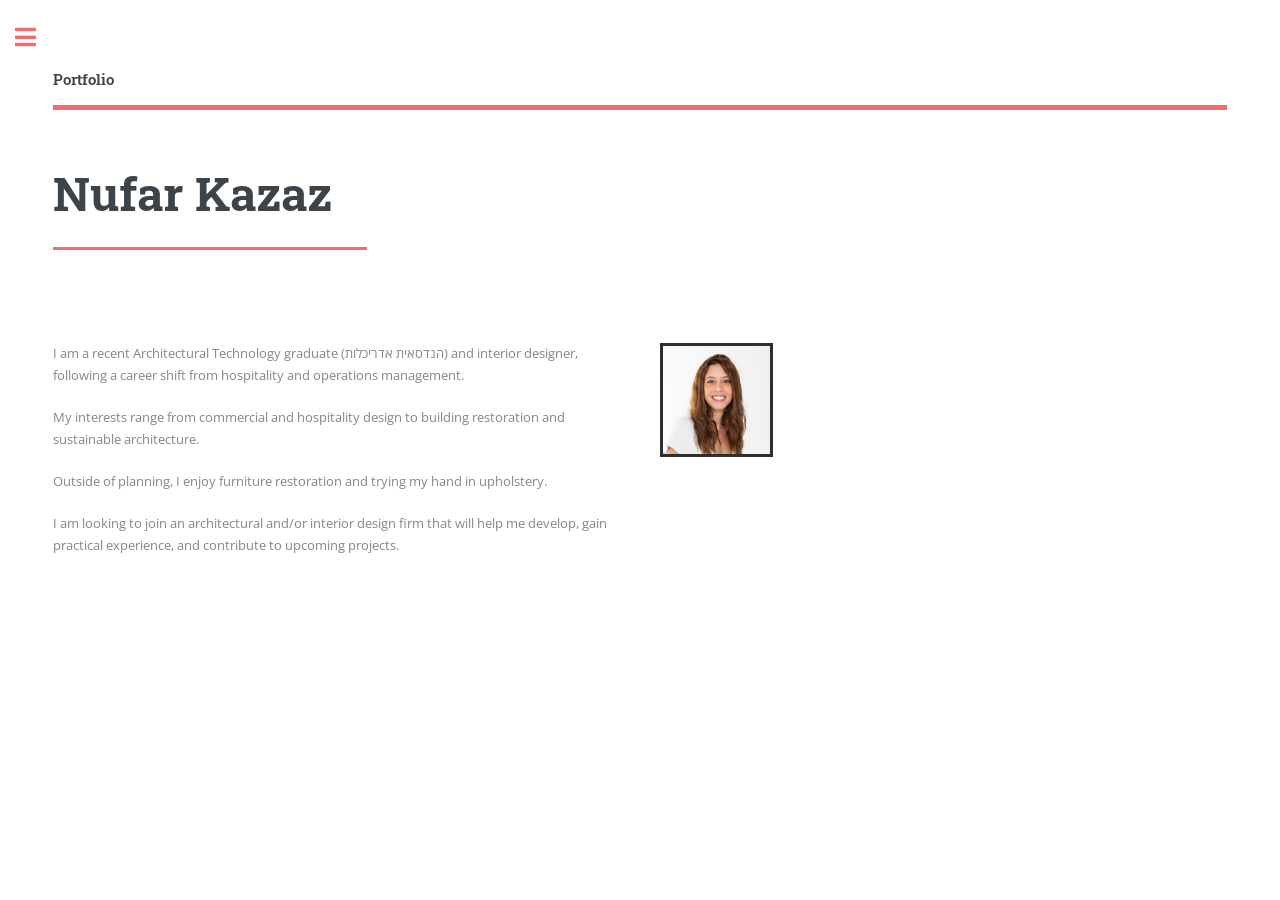
==== commit 2aa6a7ae: "Modify image size and fit in about section Updated image styling in about section for better respons" ====
--- a/about.html
+++ b/about.html
@@ -17,10 +17,12 @@
 				margin-bottom: 1.5em;
 			}
 
-			.about-photo img {
+			.about-photo .image.fit img {
 				display: block;
-				width: 100%;
-				height: auto;
+				width: 3cm;
+				height: 3cm;
+				max-width: 100%;
+				object-fit: cover;
 			}
 
 			@media screen and (max-width: 736px) {
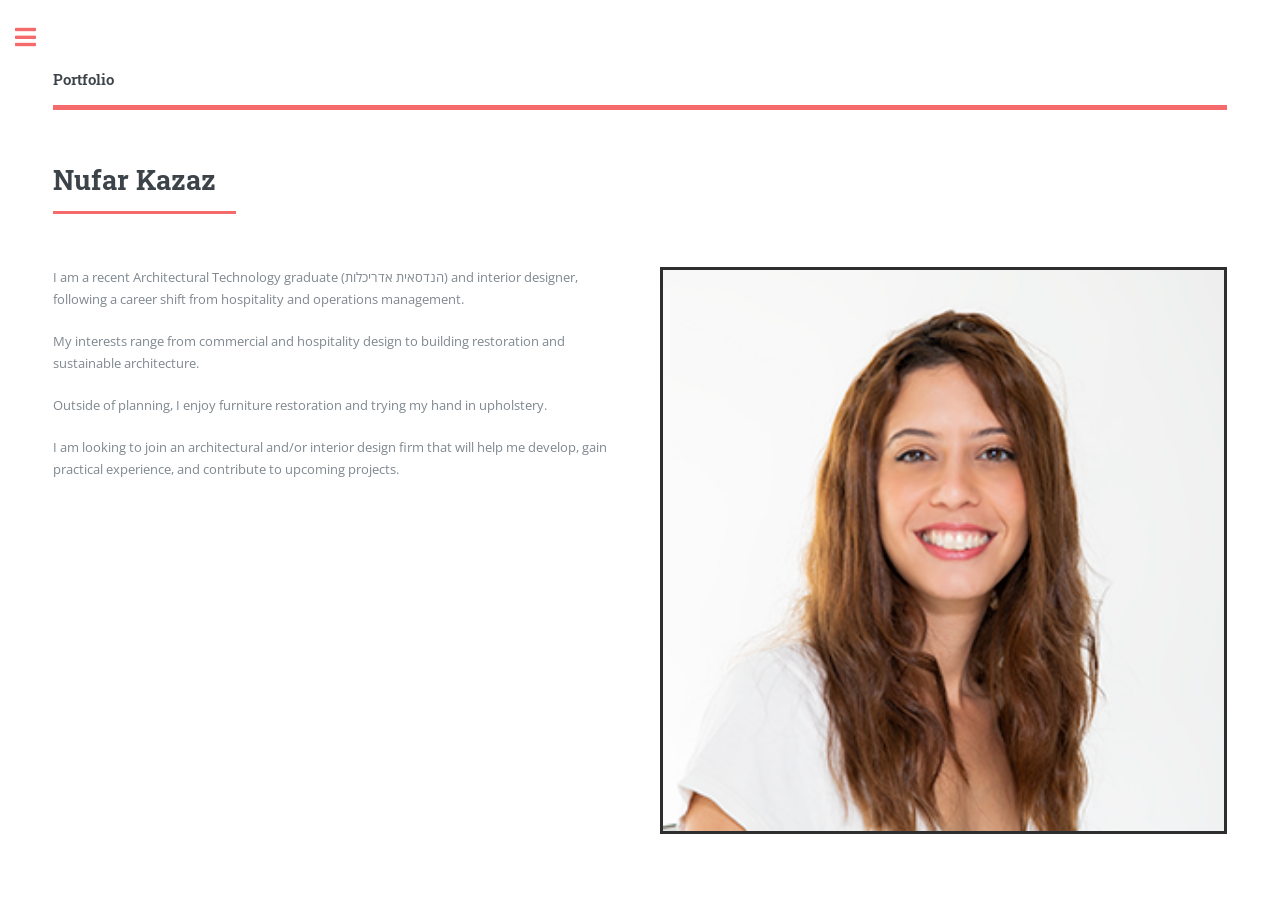
==== commit 95ef2214: "Refactor about.html styles for better layout Updated styles for about page layout and images." ====
--- a/about.html
+++ b/about.html
@@ -6,29 +6,47 @@
 		<meta name="viewport" content="width=device-width, initial-scale=1, user-scalable=no" />
 		<link rel="stylesheet" href="assets/css/main.css?v=2" />
 		<style>
-			.about-columns {
+		.about-columns {
 				display: grid;
 				grid-template-columns: 1fr 1fr;
 				gap: 3em;
-				align-items: start;
+				align-items: stretch;
 			}
 
 			.about-text p {
 				margin-bottom: 1.5em;
 			}
 
+			.about-photo,
+			.about-photo .image.fit {
+				height: 100%;
+			}
+
 			.about-photo .image.fit img {
 				display: block;
-				width: 3cm;
-				height: 3cm;
-				max-width: 100%;
-				object-fit: cover;
+				width: 100%;
+				height: 100%;
+				object-fit: contain;
+				object-position: top center;
+			}
+
+			.about-page-title {
+				font-size: 2em;
 			}
 
 			@media screen and (max-width: 736px) {
 				.about-columns {
 					grid-template-columns: 1fr;
 					gap: 1.5em;
+				}
+
+				.about-photo,
+				.about-photo .image.fit {
+					height: auto;
+				}
+
+				.about-photo .image.fit img {
+					height: auto;
 				}
 			}
 		</style>
@@ -43,7 +61,7 @@
 
 					<section>
 						<header class="major">
-							<h1>Nufar Kazaz</h1>
+						<h1 class="about-page-title">Nufar Kazaz</h1>
 						</header>
 
 						<div class="about-columns">
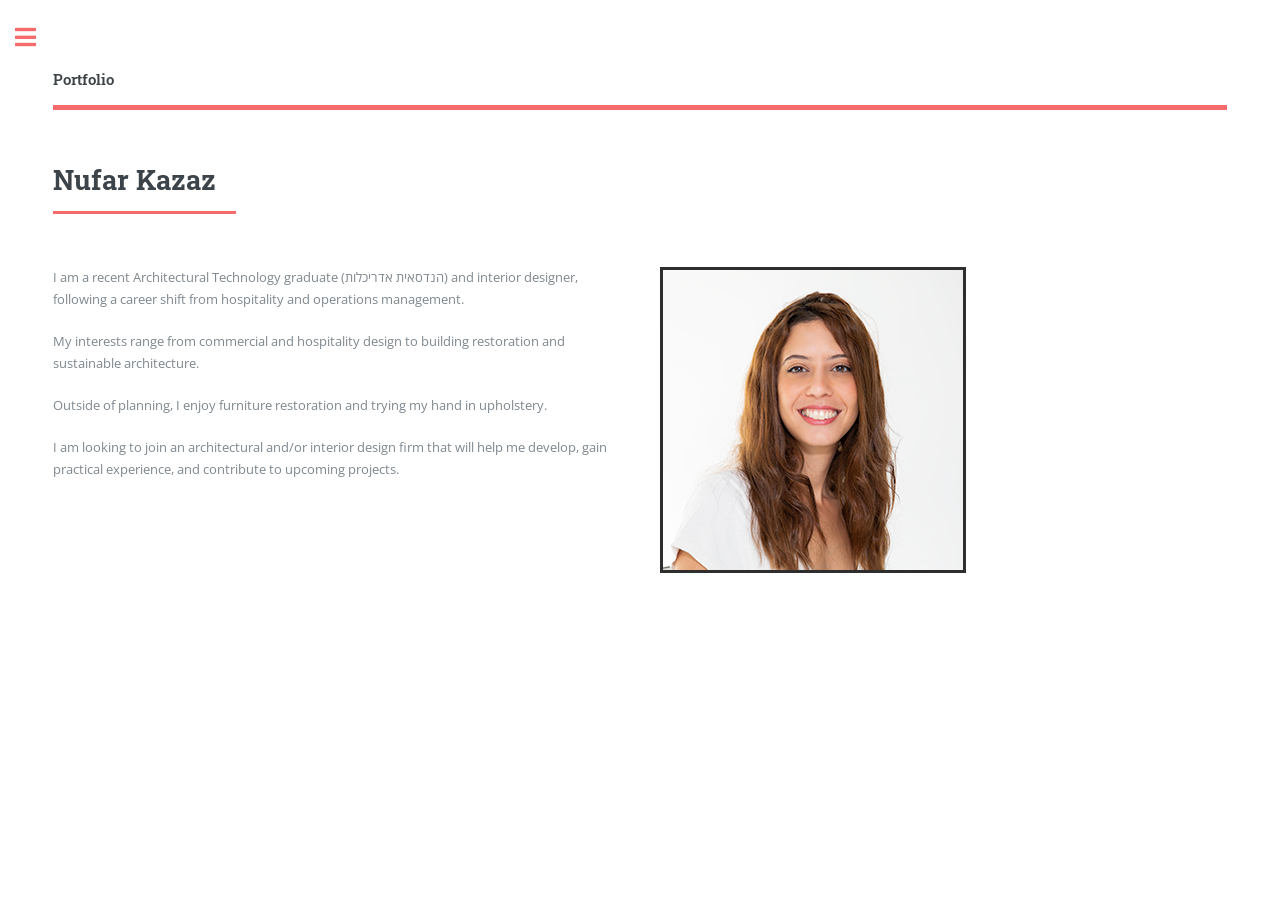
==== commit 7db54689: "Update about.html for photo layout improvements Refactor about photo styling and structure." ====
--- a/about.html
+++ b/about.html
@@ -17,17 +17,21 @@
 				margin-bottom: 1.5em;
 			}
 
-			.about-photo,
-			.about-photo .image.fit {
-				height: 100%;
+			.about-photo {
+				position: relative;
+				min-width: 0;
 			}
 
-			.about-photo .image.fit img {
+			.about-photo img {
+				position: absolute;
+				top: 0;
+				left: 0;
 				display: block;
-				width: 100%;
 				height: 100%;
+				width: auto;
+				max-width: 100%;
 				object-fit: contain;
-				object-position: top center;
+				object-position: top left;
 			}
 
 			.about-page-title {
@@ -40,13 +44,11 @@
 					gap: 1.5em;
 				}
 
-				.about-photo,
-				.about-photo .image.fit {
+				.about-photo img {
+					position: static;
+					width: auto;
 					height: auto;
-				}
-
-				.about-photo .image.fit img {
-					height: auto;
+					max-width: 100%;
 				}
 			}
 		</style>
@@ -75,10 +77,8 @@
 								<p>I am looking to join an architectural and/or interior design firm that will help me develop, gain practical experience, and contribute to upcoming projects.</p>
 							</div>
 
-							<div class="about-photo">
-								<span class="image fit">
-									<img src="images/Nufar-Kazaz.png" alt="Nufar Kazaz" />
-								</span>
+						<div class="about-photo">
+								<img src="images/Nufar-Kazaz.png" alt="Nufar Kazaz" />
 							</div>
 						</div>
 					</section>
